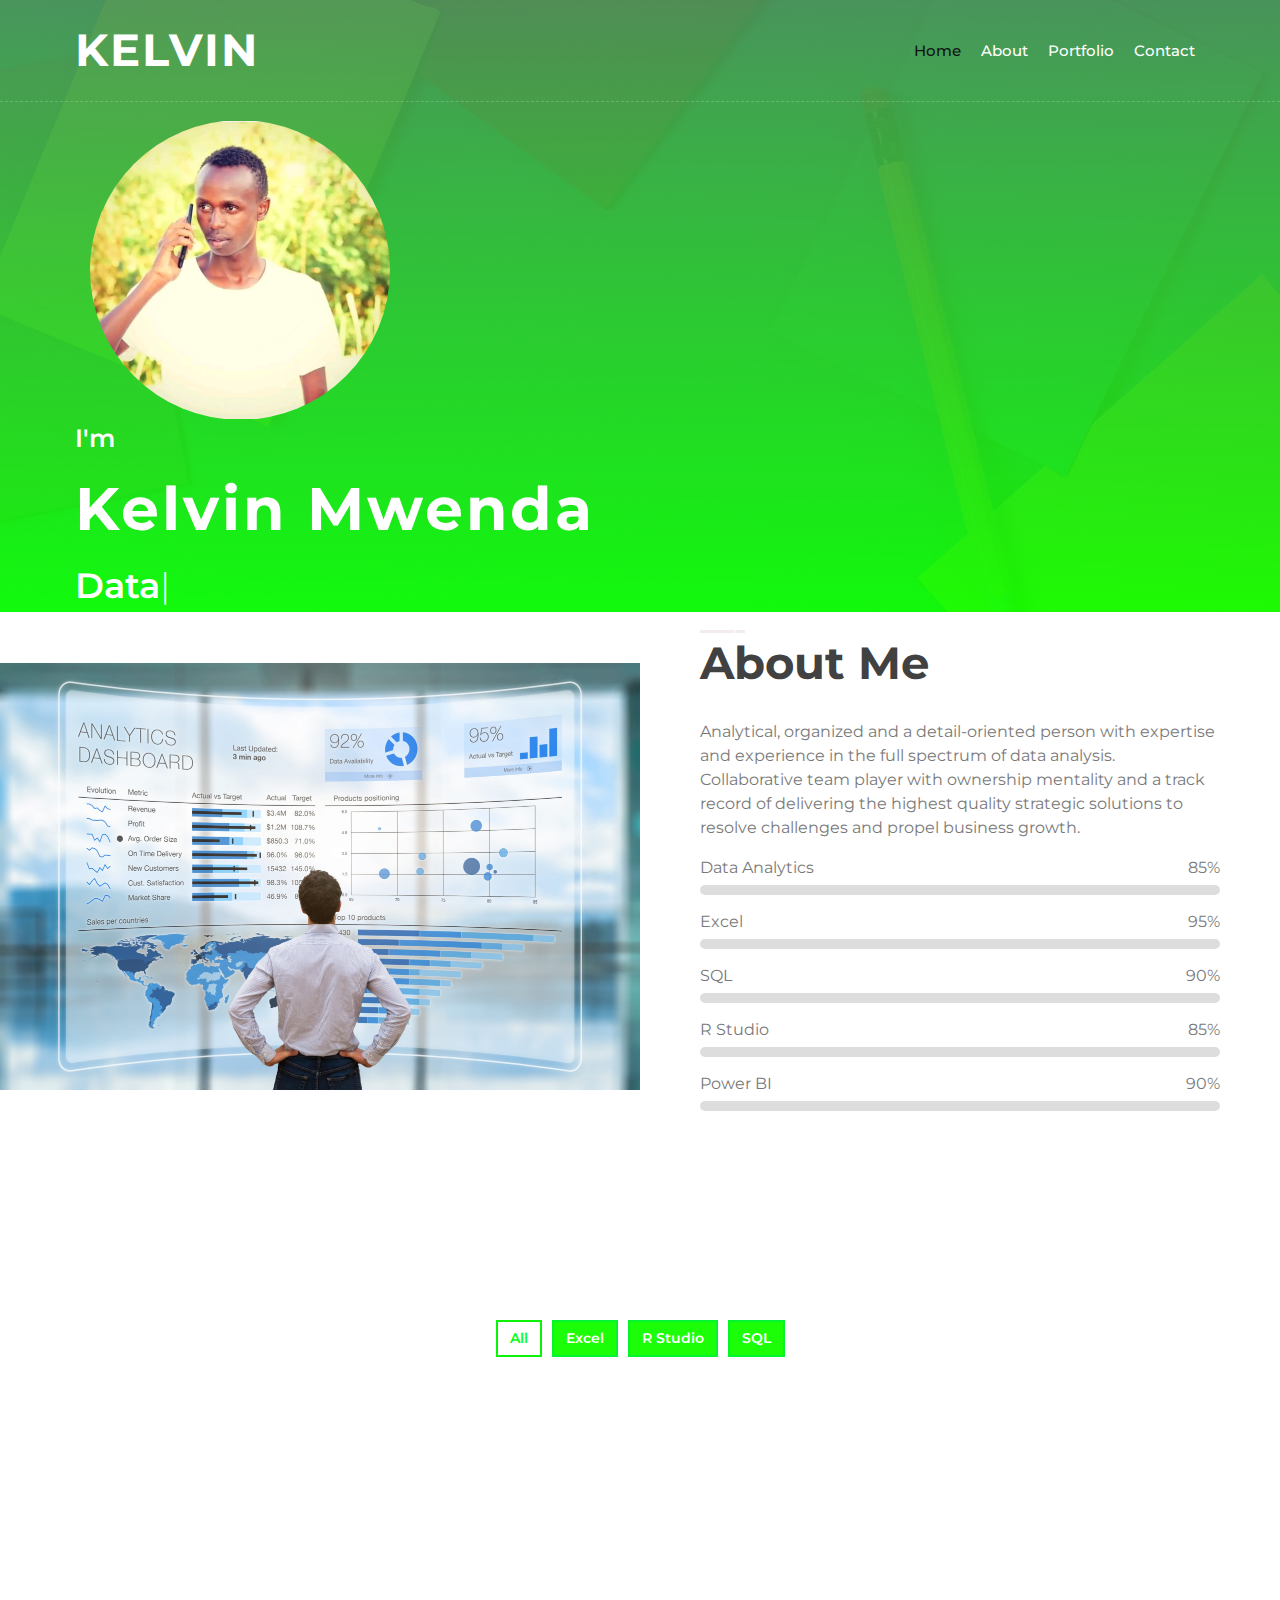
==== index.html @ 64758fe6 "Update index.html" ====
<!DOCTYPE html>
<html lang="en">
    <head>
        <meta charset="utf-8">
        <title>Kelvin - My Portfolio</title>
        <meta content="width=device-width, initial-scale=1.0" name="viewport">
        <meta content="Free Website Template" name="keywords">
        <meta content="Free Website Template" name="description">

        <!-- Favicon -->
        <link href="img/favicon.ico" rel="icon">

        <!-- Google Font -->
        <link href="https://fonts.googleapis.com/css2?family=Montserrat:wght@300;400;500;600;700&display=swap" rel="stylesheet">

        <!-- CSS Libraries -->
        <link href="https://stackpath.bootstrapcdn.com/bootstrap/4.4.1/css/bootstrap.min.css" rel="stylesheet">
        <link href="https://cdnjs.cloudflare.com/ajax/libs/font-awesome/5.10.0/css/all.min.css" rel="stylesheet">
        <link href="lib/animate/animate.min.css" rel="stylesheet">
        <link href="lib/owlcarousel/assets/owl.carousel.min.css" rel="stylesheet">
        <link href="lib/lightbox/css/lightbox.min.css" rel="stylesheet">

        <!-- Template Stylesheet -->
        <link href="css/style.css" rel="stylesheet">
    </head>

    <body data-spy="scroll" data-target=".navbar" data-offset="51">
        <!-- Nav Bar Start -->
        <div class="navbar navbar-expand-lg bg-light navbar-light">
            <div class="container-fluid">
                <a href="index.html" class="navbar-brand">KELVIN</a>
                <button type="button" class="navbar-toggler" data-toggle="collapse" data-target="#navbarCollapse">
                    <span class="navbar-toggler-icon"></span>
                </button>

                <div class="collapse navbar-collapse justify-content-between" id="navbarCollapse">
                    <div class="navbar-nav ml-auto">
                        <a href="#home" class="nav-item nav-link active">Home</a>
                        <a href="#about" class="nav-item nav-link">About</a>
                        
                        <a href="#portfolio" class="nav-item nav-link">Portfolio</a>
                      
                        <a href="#footer" class="nav-item nav-link">Contact</a>
                    </div>
                </div>
            </div>
        </div>
        <!-- Nav Bar End -->


        <!-- Hero Start -->
        <div class="hero" id="home">
            <div class="container-fluid" style="align-items: center;">
                <div class="row align-items-center" >


                    <div class="col-sm-12 col-md-6">
                        <div class="hero-content">
                            <div class="col-sm-12 col-md-6 d-block d-md-block">
                                <div class="hero-image">
                                    <img src="img/me.jpeg" alt="Hero Image">
                                </div>
                            </div>
                            <div class="hero-text">
                                <p>I'm</p>
                                <h1>Kelvin Mwenda</h1>
                                <h2></h2>
                                <div class="typed-text">Data Analyst</div>
                            </div>
                         
                        </div>
                    </div>
                   
                </div>
            </div>
        </div>
        <!-- Hero End -->

        <!-- About Start -->
        <div class="about wow fadeInUp" data-wow-delay="0.1s" id="about">
            <div class="container-fluid">
                <div class="row align-items-center">
                    <div class="col-lg-6">
                        <div class="about-img">
                            <img src="img/bg4.jpeg" alt="Image">
                        </div>
                    </div>
                    <div class="col-lg-6">
                        <div class="about-content">
                            <div class="section-header text-left">
                                <p></p>
                                <h2>About Me</h2>
                            </div>
                            <div class="about-text">
                                <p>
                                    Analytical, organized and a detail-oriented person with expertise and experience in the full
                                    spectrum of data analysis. Collaborative team player with ownership mentality and a track
                                    record of delivering the highest quality strategic solutions to resolve challenges and propel
                                    business growth.
                                </p>    
                            </div>
                            <div class="skills">
                                <div class="skill-name">
                                    <p>Data Analytics</p><p>85%</p>
                                </div>
                                <div class="progress">
                                    <div class="progress-bar" role="progressbar" aria-valuenow="85" aria-valuemin="0" aria-valuemax="100"></div>
                                </div>
                                <div class="skill-name">
                                    <p>Excel</p><p>95%</p>
                                </div>
                                <div class="progress">
                                    <div class="progress-bar" role="progressbar" aria-valuenow="95" aria-valuemin="0" aria-valuemax="100"></div>
                                </div>
                                <div class="skill-name">
                                    <p>SQL</p><p>90%</p>
                                </div>
                                <div class="progress">
                                    <div class="progress-bar" role="progressbar" aria-valuenow="90" aria-valuemin="0" aria-valuemax="100"></div>
                                </div>
                                <div class="skill-name">
                                    <p>R Studio</p><p>85%</p>
                                </div>
                                <div class="progress">
                                    <div class="progress-bar" role="progressbar" aria-valuenow="85" aria-valuemin="0" aria-valuemax="100"></div>
                                </div>
                                <div class="skill-name">
                                    <p>Power BI</p><p>90%</p>
                                </div>
                                <div class="progress">
                                    <div class="progress-bar" role="progressbar" aria-valuenow="90" aria-valuemin="0" aria-valuemax="100"></div>
                                </div>
                            </div>
                             <!-- <a class="btn" href="" id="popup-btn2">Learn More</a> -->
                          <script>


</script>
                            </div>
                        </div>
                    </div>
                </div>
            </div>
        </div>
        <!-- About End -->
        
          
       


        <!-- Portfolio Start -->
        <div class="portfolio" id="portfolio">
            <div class="container">
                <div class="section-header text-center wow zoomIn" data-wow-delay="0.1s">
                   
                    <h2>My Portfolio</h2>
                </div>
                <div class="row">
                    <div class="col-12">
                        <ul id="portfolio-filter">
                            <li data-filter="*" class="filter-active">All</li>
                            <li data-filter=".filter-1">Excel</li>
                            <li data-filter=".filter-2">R Studio</li>
                            <li data-filter=".filter-3">SQL</li>
                        </ul>
                    </div>
                </div>
                <div class="row portfolio-container">
                   
              
                    
                    <div class="col-lg-4 col-md-6 col-sm-12 portfolio-item filter-1 wow fadeInUp" data-wow-delay="0.6s">
                        <div class="portfolio-wrap">
                            <div class="portfolio-img">
                                <img src="img/excel.png" alt="Image">
                            </div>
                            <div class="portfolio-text">
                                <h3>Excel Projects</h3>
                                <a class="btn" href="#" id="popup-btn" >+</a>

<div class="popup" id="popup">
    

<div class="popup-content">
  <a href="#" id="popup-close">&times;</a>
  <div class="popup-images-container">
    <a href="#" class="popup-prev">&#10094;</a>
    <div class="popup-images">
      <img src="img/excel.png" alt="Portfolio image">
    </div>
    <a href="#" class="popup-next">&#10095;</a>
  </div>
  <p>This are many of my ongoing projects designed to analyze data using Excel. The projects basically covers all the steps involved in analyzing data using Excel. This includes cleaning and preparing data, performing descriptive analysis and creating charts and visualizations for preparing reports.
The forage KPMG virtual internship project is also included in this project.</p>
  <a href="https://github.com/Kelvin-M-Njoki/excel-projects" target="_blank">View Project</a>

 </div>
</div>

                            </div>
                        </div>
                    </div>
                    
                    <div class="col-lg-4 col-md-6 col-sm-12 portfolio-item filter-3 wow fadeInUp" data-wow-delay="0.6s">
                        <div class="portfolio-wrap">
                            <div class="portfolio-img">
                                <img src="img/SQL.png" alt="Image">
                            </div>
                            <div class="portfolio-text">
                                <h3>Udiddit SQL Project</h3>
                                <a class="btn" href="#" id="popup-btn" >+</a>

<div class="popup" id="popup">
    

<div class="popup-content">
  <a href="#" id="popup-close">&times;</a>
  <div class="popup-images-container">
    <a href="#" class="popup-prev">&#10094;</a>
    <div class="popup-images">
      <img src="img/SQL.png" alt="Portfolio image">
    </div>
    <a href="#" class="popup-next">&#10095;</a>
  </div>
  <p>Udiddit is a social news aggregator, content rating, and discussions website. It allows registered users are able to link to external content or post their own text content about various topics, ranging from common topics such as food to more arcane ones such as coding. Other users can comment on these posts, and each user is allowed to cast a vote about each post, either in an up (like) or down (dislike) direction. </p>
  <a href="https://github.com/Kelvin-M-Njoki/udiddit-project" target="_blank">View Project</a>

 </div>
</div>

                            </div>
                        </div>
                    </div>
                    <div class="col-lg-4 col-md-6 col-sm-12 portfolio-item filter-3 wow fadeInUp" data-wow-delay="0.6s">
                        <div class="portfolio-wrap">
                            <div class="portfolio-img">
                                <img src="img/deforest.png" alt="Image">
                            </div>
                            <div class="portfolio-text">
                                <h3>Deforestation SQL Project</h3>
                                <a class="btn" href="#" id="popup-btn" >+</a>

<div class="popup" id="popup">
    

<div class="popup-content">
  <a href="#" id="popup-close">&times;</a>
  <div class="popup-images-container">
    <a href="#" class="popup-prev">&#10094;</a>
    <div class="popup-images">
      <img src="img/deforest.png" alt="Portfolio image">
    </div>
    <a href="#" class="popup-next">&#10095;</a>
  </div>
  <p>A project designed to study the trends of deforestation in the world from 1990 to 2016. <br>
It aims at answering many questions regarding deforestation and the collective actions that countries must take in tackling the problem. The data used in this project is obtained from the world bank, comprising of the world forest area and land area from 1990 to 2016.</p>
  <a href="https://github.com/Kelvin-M-Njoki/deforestation-project" target="_blank">View Project</a>

 </div>
</div>

                            </div>
                        </div>
                    </div>
    <style>
 #popup-close {
    position: absolute;
    top: -20px;
    right: -20px;
    font-size: 45px;
    font-weight: bold;
    color: #0cf117;
    text-decoration: none;
    line-height: 1;
}
    .popup {
        width: 450px;
        height: auto;
        z-index: 9999;
        background-color: rgba(22,22,22,0.5); /* complimenting your modal colors */
        display: none;
        
        
      }
      
      .popup-content {
        position: fixed;
        top: 50%;
        left: 50%;
        right: 50%;
        transform: translate(-50%, -50%);
        background-color: #f0f00c;
        padding: 20px;
        text-align: center;
        width: 90%;
        height: 300px;
        overflow: auto;
      
        
      }
      
      .popup-images {
        max-width: 100%;
        height: auto;
      }
      .popup-images-container {
  position: relative;
  display: flex;
  justify-content: center;
  align-items: center;
}

.popup-prev,
.popup-next {
  position: absolute;
  top: 50%;
  transform: translateY(-50%);
  z-index: 1;
  cursor: pointer;
  font-size: 30px; /* change the font size to make the arrows bigger */
  color:  #0cf117; /* change the color of the arrows to green */
}
.popup-prev:active,
.popup-next:active {
  color: #0cf117; /* add the same color as the normal state */
}

.popup-prev {
  left: 0;
}

.popup-next {
  right: 0;
}

.popup-images {
  max-width: 100%;
  height: auto;
  display: block;
}

    </style>
    <script>

const popupBtns = document.querySelectorAll('#popup-btn');

popupBtns.forEach(popupBtn => {
  // Add event listener and code for opening the pop-up here


const popup = document.getElementById('popup');
const popupClose = document.getElementById('popup-close');

popupBtn.addEventListener('click', function(e) {
  e.preventDefault();
  popup.style.display = 'block';
  const btnRect = popupBtn.getBoundingClientRect();
  popup.style.top = btnRect.bottom + 'px';
  popup.style.left = btnRect.left + 'px';
});

popupClose.addEventListener('click', function() {
  popup.style.display = 'none';
});

const popupImages = document.querySelectorAll('.popup-images img');
const popupPrev = document.querySelector('.popup-prev');
const popupNext = document.querySelector('.popup-next');
let currentImageIndex = 0;

function showImage(index) {
  popupImages.forEach(image => image.style.display = 'none');
  popupImages[index].style.display = 'block';
}

function showNextImage() {
  currentImageIndex++;
  if (currentImageIndex >= popupImages.length) {
    currentImageIndex = 0;
  }
  showImage(currentImageIndex);
}

function showPrevImage() {
  currentImageIndex--;
  if (currentImageIndex < 0) {
    currentImageIndex = popupImages.length - 1;
  }
  showImage(currentImageIndex);
}

popupPrev.addEventListener('click', showPrevImage);
popupNext.addEventListener('click', showNextImage);
showImage(currentImageIndex);
});
        </script>
 
                </div>
            </div>
        </div>
        <!-- Portfolio End -->
         

        <!-- Footer Start -->
        <div class="footer wow fadeIn" data-wow-delay="0.3s" id="footer">
            <div class="container-fluid">
                <div class="container">
                    <div class="footer-info">
                        <h2>Kelvin Mwenda Njoki</h2>
                        <h3>62000 - 00200, Nairobi, Kenya</h3>
                        <div class="footer-menu">
                            <p>+254745020915 </p>
                            <p>kmwendanjoki@gmail.com</p>
                        </div>
                        <div class="footer-social">
                         
                            <a href="https://linkedin.com/in/kelvin-mwenda-njoki" target="_blank"><i class="fab fa-linkedin-in"></i></a>
                           <a href="mailto:kmwendanjoki@gmail.com"><i class="fas fa-envelope"></i></a>
                           <a href="tel:+254745020915"><i class="fas fa-phone"></i></a>
                           <a href="https://github.com/Kelvin-M-Njoki" target="_blank"><i class="icon brands alt fab fa-github"></i></a>
                           
                          

                        </div>
                    </div>
                </div>
                <div class="container copyright">
                    <p>&copy; <a href="#">Kelvin Mwenda</a>, All Right Reserved | Designed By <a href="">Kennedy</a></p>
                </div>
            </div>
        </div>
        <!-- Footer End -->
        
        
        <!-- Back to top button -->
        <a href="#" class="btn back-to-top"><i class="fa fa-chevron-up"></i></a>
        
        
        <!-- Pre Loader -->
        <div id="loader" class="show">
            <div class="loader"></div>
        </div>

        
        <!-- JavaScript Libraries -->
        <script src="https://code.jquery.com/jquery-3.4.1.min.js"></script>
        <script src="https://stackpath.bootstrapcdn.com/bootstrap/4.4.1/js/bootstrap.bundle.min.js"></script>
        <script src="lib/easing/easing.min.js"></script>
        <script src="lib/wow/wow.min.js"></script>
        <script src="lib/waypoints/waypoints.min.js"></script>
        <script src="lib/typed/typed.min.js"></script>
        <script src="lib/owlcarousel/owl.carousel.min.js"></script>
        <script src="lib/isotope/isotope.pkgd.min.js"></script>
        <script src="lib/lightbox/js/lightbox.min.js"></script>
        
        <!-- Contact Javascript File -->
        <script src="mail/jqBootstrapValidation.min.js"></script>
        <script src="mail/contact.js"></script>

        <!-- Template Javascript -->
        <script src="js/main.js"></script>
    </body>
</html>
---- css/style.css ----
/*******************************/
/********* General CSS *********/
/*******************************/
body {
    color: #797979;
    background: #ffffff;
    font-family: 'Montserrat', sans-serif;
}

h1,
h2, 
h3, 
h4,
h5, 
h6 {
    color: #414141;
}

a {
    color: #313131;
    transition: .3s;
}

a:hover,
a:active,
a:focus {
    color: #f0e3f3;
    outline: none;
    text-decoration: none;
}

.btn:focus,
.form-control:focus {
    box-shadow: none;
}

.container-fluid {
    max-width: 1366px;
}

.btn {
    padding: 12px 25px;
    font-size: 14px;
    font-weight: 600;
    letter-spacing: 1px;
    color: #ffffff;
    background: #03f543;
    border: 2px solid transparent;
    border-radius: 0;
    box-shadow: inset 0 0 0 50px #05fb67;
    transition: ease-out 0.3s;
    -webkit-transition: ease-out 0.3s;
    -moz-transition: ease-out 0.3s;
}

.btn:hover {
    color: #05fc19;
    background: transparent;
    box-shadow: inset 0 0 0 0 #04f63c;
    border-color: #0afd32;
}

#loader {
    position: fixed;
    top: 0;
    right: 0;
    bottom: 0;
    left: 0;
    display: flex;
    align-items: center;
    justify-content: center;
    background: #ffffff;
    opacity: 0;
    visibility: hidden;
    -webkit-transition: opacity .3s ease-out, visibility 0s linear .3s;
    -o-transition: opacity .3s ease-out, visibility 0s linear .3s;
    transition: opacity .3s ease-out, visibility 0s linear .3s;
    z-index: 999;
}

#loader.show {
    -webkit-transition: opacity .6s ease-out, visibility 0s linear 0s;
    -o-transition: opacity .6s ease-out, visibility 0s linear 0s;
    transition: opacity .6s ease-out, visibility 0s linear 0s;
    visibility: visible;
    opacity: 1;
}

#loader .loader {
    position: relative;
    width: 45px;
    height: 45px;
    border: 5px solid #dddddd;
    border-top: 5px solid #EF233C;
    border-radius: 50%;
    -webkit-animation: spin 2s linear infinite;
    animation: spin 2s linear infinite;
}

@-webkit-keyframes spin {
    0% { -webkit-transform: rotate(0deg); }
    100% { -webkit-transform: rotate(360deg); }
}

@keyframes spin {
    0% { transform: rotate(0deg); }
    100% { transform: rotate(360deg); }
}

.back-to-top {
    position: fixed;
    display: none;
    width: 44px;
    height: 44px;
    padding: 8px 0;
    text-align: center;
    line-height: 1;
    font-size: 22px;
    right: 15px;
    bottom: 15px;
    z-index: 9;
}

.back-to-top i {
    color: #ffffff;
}

.back-to-top:hover i {
    color: #414141;
}


/**********************************/
/*********** Nav Bar CSS **********/
/**********************************/
.navbar {
    position: relative;
    transition: .5s;
    z-index: 999;
}

.navbar.nav-sticky {
    position: fixed;
    top: 0;
    width: 100%;
    box-shadow: 0 2px 5px rgba(0, 0, 0, .3);
}

.navbar .navbar-brand {
    margin: 0;
    font-size: 45px;
    line-height: 0px;
    font-weight: 700;
    letter-spacing: 2px;
    transition: .5s;
    
}

.navbar .navbar-brand img {
    max-width: 100%;
    max-height: 40px;
}

.navbar .dropdown-menu {
    margin-top: 0;
    border: 0;
    border-radius: 0;
    background: #f8f9fa;
}

@media (min-width: 992px) {
    .navbar {
        position: absolute;
        width: 100%;
        padding: 30px 60px;
        background: transparent !important;
        border-bottom: 1px dashed rgba(256, 256, 256, .2);
        z-index: 9;
    }
    
    .navbar.nav-sticky {
        padding: 10px 60px;
        background: #ffffff !important;
    }
    
    .navbar .navbar-brand {
        color: #ffffff;
    }
    
    .navbar.nav-sticky .navbar-brand {
        color: #07ff07;
    }

    .navbar-light .navbar-nav .nav-link,
    .navbar-light .navbar-nav .nav-link:focus {
        padding: 10px 10px 8px 10px;
        color: #ffffff;
        font-size: 15px;
        font-weight: 500;
    }
    
    .navbar-light.nav-sticky .navbar-nav .nav-link,
    .navbar-light.nav-sticky .navbar-nav .nav-link:focus {
        color: #414141;
    }

    .navbar-light .navbar-nav .nav-link:hover,
    .navbar-light .navbar-nav .nav-link.active {
        color: #111111;
    }
    
    .navbar-light.nav-sticky .navbar-nav .nav-link:hover,
    .navbar-light.nav-sticky .navbar-nav .nav-link.active {
        color: #07ff07;
    }
}

@media (max-width: 991.98px) {   
    .navbar {
        padding: 15px;
        background: #ffffff !important;
    }
    
    .navbar .navbar-brand {
        color: #02f60b;
    }
    
    .navbar .navbar-nav {
        margin-top: 15px;
    }
    
    .navbar a.nav-link {
        padding: 5px;
    }
    
    .navbar .dropdown-menu {
        box-shadow: none;
    }
}


/*******************************/
/********** Hero CSS ***********/
/*******************************/
.hero {
    position: relative;
    width: 100%;
    margin-bottom: 45px;
    padding: 120px 0 0 0;
    overflow: hidden;
    background: linear-gradient(rgba(77, 148, 85, 0.95), rgba(18, 255, 1, 0.95)), url(../img/hero-bg.jpg);
    background-position: center;
    background-repeat: no-repeat;
    background-size: cover;
}
  
.hero .container-fluid {
    padding: 0;
    align-items: center;
}
.hero-image {
  display: flex;
  justify-content: center;
  align-items: center;
  width: 300px;
  height: 300px;
  border-radius: 50%;
  overflow: hidden;
}

.hero-image img {
    max-width: 100%;
    max-height: 100%;
  object-fit: cover;
}


.hero .hero-content {
    position: relative;
    padding-left: 75px;
    display: flex;
    align-items: flex-start;
    justify-content: center;
    flex-direction: column;
}

.hero .hero-text p {
    color: #ffffff;
    font-size: 25px;
    font-weight: 600;
    margin-bottom: 15px;
}

.hero .hero-text h1 {
    color: #ffffff;
    font-size: 60px;
    font-weight: 700;
    letter-spacing: 3px;
    margin-bottom: 15px;
}

.hero .hero-text h2 {
    display: inline-block;
    margin: 0;
    height: 35px;
    color: #ffffff;
    font-size: 35px;
    font-weight: 600;
}

.hero .hero-text .typed-text {
    display: none;
}

.hero .hero-text .typed-cursor {
    font-size: 35px;
    font-weight: 300;
    color: #ffffff;
}

.hero .hero-btn .btn {
    margin-top: 35px;
    color: #09fa29;
    background: #ffffff;
    box-shadow: inset 0 0 0 50px #ffffff;
}

.hero .hero-btn .btn:hover {
    color: #ffffff;
    background: transparent;
    box-shadow: inset 0 0 0 0 #ffffff;
    border-color: #ffffff;
}

.hero .hero-btn .btn:first-child {
    margin-right: 10px;
}

@media (max-width: 991.98px) {
    .hero {
        padding-top: 60px;
    }
    
    .hero .hero-content {
        padding: 0 15px;
    }
    
    .hero .hero-text p {
        font-size: 20px;
    }
    
    .hero .hero-text h1 {
        font-size: 45px;
    }
    
    .hero .hero-text h2 {
        font-size: 25px;
        height: 25px;
    }
    
    .hero .hero-btn .btn {
        padding: 12px 30px;
        letter-spacing: 1px;
    }
}

@media (max-width: 767.98px) {
    .hero {
        padding-top: 60px;
        padding-bottom: 60px;
        display: flex;
        align-items: center; /* Center vertically */
        justify-content: center; /* Center horizontally */
        max-width: 500px; /* Change to your desired max-width */
        margin: 0 auto; /* Centers the container on the page */
    }
    
    .hero,
    .hero .hero-text,
    .hero .hero-btn {
        width: 100%;
        text-align: center;
    }
    
    .hero .hero-text p {
        font-size: 18px;
    }
    
    .hero .hero-text h1 {
        font-size: 35px;
    }
    
    .hero .hero-text h2 {
        font-size: 22px;
        height: 22px;
    }
    
    .hero .hero-btn .btn {
        padding: 10px 15px;
        letter-spacing: 1px;
    }
}

@media (max-width: 575.98px) {
    .hero .hero-text p {
        font-size: 16px;
    }
    
    .hero .hero-text h1 {
        font-size: 30px;
    }
    
    .hero .hero-text h2 {
        font-size: 18px;
        height: 18px;
    }
    
    .hero .hero-btn .btn {
        padding: 8px 10px;
        letter-spacing: 0;
    }
}


/*******************************/
/******* Section Header ********/
/*******************************/
.section-header {
    position: relative;
    margin-bottom: 45px;
}

.section-header p {
    display: inline-block;
    margin: 0 30px;
    margin-bottom: 10px;
    padding-left: 15px;
    position: relative;
    font-size: 16px;
    font-weight: 600;
    letter-spacing: 1px;
    text-transform: uppercase;
    background: #ffffff;
}

.section-header p::before {
    position: absolute;
    content: "";
    height: 3px;
    top: 11px;
    right: 0;
    left: -30px;
    background: #f2eced;
    z-index: -1;
}

.section-header p::after {
    position: absolute;
    content: "";
    width: 3px;
    height: 3px;
    top: 11px;
    left: 3px;
    background: #faf4f4;
    z-index: 1;
}

.section-header h2 {
    margin: 0;
    position: relative;
    font-size: 45px;
    font-weight: 700;
}

@media (max-width: 767.98px) {
    .section-header h2 {
        font-size: 30px;
    }
}


/*******************************/
/********** About CSS **********/
/*******************************/
.about {
    position: relative;
    width: 100%;
    margin: -45px 0 45px 0;
}

.about .col-lg-6 {
    padding: 0;
}

.about .section-header {
    margin-bottom: 30px;
}

.about .about-img {
    position: relative;
    height: 100%;
}

.about .about-img img {
    position: relative;
    width: 100%;
    height: 100%;
    object-fit: cover;
}

.about .about-content {
    padding: 0 60px;
}

.about .about-text p {
    font-size: 16px;
}

.about .skills {
    margin-bottom: 30px;
}

.about .skill-name {
    margin-top: 15px;
}

.about .skill-name p {
    display: inline-block;
    margin-bottom: 5px;
    font-size: 16px;
    font-weight: 400;
}

.about .skill-name p:last-child {
    float: right;
}

.about .progress {
    height: 10px;
    border-radius: 10px;
    background: #dddddd;
}

.about .progress .progress-bar {
    width: 0px;
    background: #19ff04;
    border-radius: 10px;
    transition: 2s;
}

.about .about-text a.btn {
    margin-top: 15px;
}

@media (max-width: 991.98px) {
    .about .about-content {
        padding: 45px 15px 0 15px;
    }
}


/*******************************/
/******* Experience CSS ********/
/*******************************/
.experience {
    position: relative;
    padding: 45px 0 15px 0;
}

.experience .timeline {
    position: relative;
    width: 100%;
}

.experience .timeline::after {
    content: '';
    position: absolute;
    width: 2px;
    background: #01fb65;
    top: 0;
    bottom: 0;
    left: 50%;
    margin-left: -1px;
}

.experience .timeline .timeline-item {
    position: relative;
    background: inherit;
    width: 50%;
    margin-bottom: 30px;
}

.experience .timeline .timeline-item.left {
    left: 0;
    padding-right: 30px;
}

.experience .timeline .timeline-item.right {
    left: 50%;
    padding-left: 30px;
}

.experience .timeline .timeline-item::after {
    content: '';
    position: absolute;
    width: 16px;
    height: 16px;
    top: 48px;
    right: -8px;
    background: #ffffff;
    border: 2px solid #04f908;
    border-radius: 16px;
    z-index: 1;
}

.experience .timeline .timeline-item.right::after {
    left: -8px;
}

.experience .timeline .timeline-item::before {
  content: '';
  position: absolute;
  width: 0;
  height: 0;
  top: 46px;
  right: 10px;
  z-index: 1;
  border: 10px solid;
  border-color: transparent transparent transparent #dddddd;
}

.experience .timeline .timeline-item.right::before {
  left: 10px;
  border-color: transparent #dddddd transparent transparent;
}

.experience .timeline .timeline-date {
    position: absolute;
    width: 100%;
    top: 44px;
    font-size: 16px;
    font-weight: 600;
    color: #09fe4a;
    text-transform: uppercase;
    letter-spacing: 1px;
    z-index: 1;
}

.experience .timeline .timeline-item.left .timeline-date {
    text-align: left;
    left: calc(100% + 55px);
}

.experience .timeline .timeline-item.right .timeline-date {
    text-align: right;
    right: calc(100% + 55px);
}

.experience .timeline .timeline-text {
    padding: 30px;
    background: #ffffff;
    position: relative;
    border-right: 5px solid #dddddd;
    box-shadow: 0 0 60px rgba(0, 0, 0, .08);
}

.experience .timeline .timeline-item.right .timeline-text {
    border-right: none;
    border-left: 5px solid #dddddd;
}

.experience .timeline .timeline-text h2 {
    margin: 0 0 5px 0;
    font-size: 22px;
    font-weight: 600;
}

.experience .timeline .timeline-text h4 {
    margin: 0 0 10px 0;
    font-size: 16px;
    font-style: italic;
    font-weight: 400;
}

.experience .timeline .timeline-text p {
    margin: 0;
    font-size: 16px;
}

@media (max-width: 767.98px) {
    .experience .timeline::after {
        left: 8px;
    }

    .experience .timeline .timeline-item {
        width: 100%;
        padding-left: 38px;
    }
    
    .experience .timeline .timeline-item.left {
        padding-right: 0;
    }
    
    .experience .timeline .timeline-item.right {
        left: 0%;
        padding-left: 38px;
    }

    .experience .timeline .timeline-item.left::after, 
    .experience .timeline .timeline-item.right::after {
        left: 0;
    }
    
    .experience .timeline .timeline-item.left::before,
    .experience .timeline .timeline-item.right::before {
        left: 18px;
        border-color: transparent #dddddd transparent transparent;
    }
    
    .experience .timeline .timeline-item.left .timeline-date,
    .experience .timeline .timeline-item.right .timeline-date {
        position: relative;
        top: 0;
        right: auto;
        left: 0;
        text-align: left;
        margin-bottom: 10px;
    }
    
    .experience .timeline .timeline-item.left .timeline-text,
    .experience .timeline .timeline-item.right .timeline-text {
        border-right: none;
        border-left: 5px solid #dddddd;
    }
}


/*******************************/
/********* Service CSS *********/
/*******************************/
.service {
    position: relative;
    width: 100%;
    padding: 45px 0 15px 0;
}

.service .service-item {
    position: relative;
    margin-bottom: 30px;
    display: flex;
    align-items: center;
    box-shadow: inset 0 0 0 0 transparent;
    transition: ease-out 0.5s;
}

.service .service-item:hover {
    box-shadow: inset 800px 0 0 0 #04fb10;
}

.service .service-icon {
    position: relative;
    width: 150px;
    min-height: 150px;
    display: flex;
    align-items: center;
    justify-content: center;
    border: 1px solid #18ff03;
    background: #ffffff;
}

.service .service-icon i {
    position: relative;
    font-size: 60px;
    color: #0ef906;
    transition: .3s;
}

.service .service-item:hover i {
    font-size: 75px;
}

.service .service-text {
    position: relative;
    width: calc(100% - 120px);
    padding: 0 30px;
}

.service .service-text h3 {
    margin-bottom: 10px;
    font-size: 20px;
    font-weight: 600;
    transition: 1s;
}

.service .service-text p {
    margin: 0;
    font-size: 16px;
    transition: 1s;
}

.service .service-item:hover .service-text h3,
.service .service-item:hover .service-text p {
    color: #ffffff;
}

@media (max-width: 575.98px) {
    .service .service-text h3 {
        font-size: 16px;
        margin-bottom: 5px;
    }
    
    .service .service-text p {
        font-size: 14px;
    }
}


/*******************************/
/******** Portfolio CSS ********/
/*******************************/
.popup {
    display: none;
    position: fixed;
    top: 0;
    left: 0;
    height: 100%;
    width: 100%;
    background-color: rgba(0, 0, 0, 0.5);
  }
  
.popup-content {
    position: absolute;
    top: 50%;
    left: 50%;
    transform: translate(-50%, -50%);
    background-color: white;
    padding: 20px;
    text-align: center;
  }
  
.popup img {
    max-width: 100%;
    height: auto;
  }

.portfolio {
    position: relative;
    padding: 45px 0 15px 0;
}

.portfolio #portfolio-filter {
    padding: 0;
    margin: -15px 0 25px 0;
    list-style: none;
    font-size: 0;
    text-align: center;
}

.portfolio #portfolio-filter li {
    cursor: pointer;
    display: inline-block;
    margin: 5px;
    padding: 6px 12px;
    font-size: 14px;
    font-weight: 600;
    color: #ffffff;
    background: #04f530;
    border: 2px solid transparent;
    border-radius: 0;
    box-shadow: inset 0 0 0 50px #1cfe07;
    transition: ease-out 0.3s;
    -webkit-transition: ease-out 0.3s;
    -moz-transition: ease-out 0.3s;
}

.portfolio #portfolio-filter li:hover,
.portfolio #portfolio-filter li.filter-active {
    color: #07ff14;
    background: transparent;
    box-shadow: inset 0 0 0 0 #04ff3e;
    border-color: #0bf407;
}

.portfolio .portfolio-item {
    position: relative;
}

.portfolio .portfolio-wrap {
    position: relative;
    width: 100%;
}

.portfolio .portfolio-img {
    position: relative;
    overflow: hidden;
}

.portfolio .portfolio-img img {
    position: relative;
    width: 100%; 
    height: 100%; 
    object-fit: cover;
    transform: scale(1.1);
    transition: .5s;
}

.portfolio .portfolio-item:hover img {
    margin-left: 15px;
}

.portfolio .portfolio-text {
    position: relative;
    height: 60px;
    width: calc(100% - 30px);
    margin: -30px 15px 30px 15px;
    display: flex;
    align-items: center;
    background: #ffffff;
    box-shadow: 0 0 15px rgba(0, 0, 0, .12);
}

.portfolio .portfolio-text h3 {
    width: calc(100% - 70px);
    font-size: 18px;
    font-weight: 600;
    margin: 0 0 0 15px;
    white-space: nowrap;
    overflow: hidden;
}

.portfolio .portfolio-text a.btn {
    position: relative;
    width: 50px;
    height: 50px;
    padding: 0 0 2px 1px;
    display: flex;
    align-items: center;
    justify-content: center;
    font-size: 45px;
    font-weight: 100;
}

.portfolio .portfolio-item:hover a.btn {
    color: #05fe3b;
    background: transparent;
    box-shadow: inset 0 0 0 0 #03f313;
    border-color: #09f325;
}


/*******************************/
/********* Banner CSS **********/
/*******************************/
.banner {
    position: relative;
    width: 100%;
    margin: 45px 0;
    padding: 90px 0;
    background: #03f61b;
}

.banner .container {
    max-width: 750px;
    text-align: center;
}

.banner .section-header {
    margin-bottom: 20px;
}

.banner .section-header p {
    color: #414141;
    background: transparent;
}

.banner .section-header p::after {
    display: none;
}

.banner .section-header h2 {
    color: #ffffff;
}

.banner .section-header h2 span {
    color: #414141;
    font-size: 50px;
}

.banner .banner-text p {
    font-size: 18px;
    color: #ffffff;
}

.banner .banner-text .btn {
    margin-top: 15px;
    color: #3cfc07;
    background: #ffffff;
    box-shadow: inset 0 0 0 50px #ffffff;
}

.banner .banner-text .btn:hover {
    color: #ffffff;
    background: transparent;
    box-shadow: inset 0 0 0 0 #ffffff;
    border-color: #ffffff;
}


/*******************************/
/********* Pricing CSS *********/
/*******************************/
.price {
    position: relative;
    width: 100%;
    padding: 45px 0 15px 0;
}

.price .row {
    padding: 0 15px;
}

.price .col-md-4 {
    padding: 0;
}

.price .price-item {
    position: relative;
    margin-bottom: 30px;
    background: #ffffff;
}

.price .featured-item {
    box-shadow: 0 0 30px rgba(0, 0, 0, .2);
    z-index: 1;
}

.price .price-header,
.price .price-body,
.price .price-footer {
    position: relative;
    text-align: center;
}

.price .price-header {
    padding: 45px 0 30px 0;
    color: #414141;
}

.price .price-item.featured-item .price-header {
    color: #EF233C;
}

.price .price-title h2 {
    font-size: 25px;
    font-weight: 400;
    text-transform: uppercase;
}

.price .price-prices h2 {
    font-size: 45px;
    font-weight: 700;
    margin-left: 10px;
}

.price .price-prices h2 small {
    position: absolute;
    font-size: 18px;
    font-weight: 400;
    margin-top: 9px;
    margin-left: -12px;
}

.price .price-prices h2 span {
    margin-left: 1px;
    font-size: 18px;
    font-weight: 400;
}

.price .price-item.featured-item h2 {
    color: #EF233C;
}

.price .price-body {
    padding: 0 0 20px 0;
}

.price .price-description ul {
    margin: 0;
    padding: 0;
    list-style: none;
}

.price .price-description ul li {
    padding: 0 0 20px 0;
}

.price .price-item .price-action {
    padding-bottom: 45px;
}

.price .price-item .price-action .btn {
    color: #ffffff;
    background: #414141;
    box-shadow: inset 0 0 0 50px #414141;
}

.price .price-item .price-action .btn:hover {
    color: #414141;
    background: transparent;
    box-shadow: inset 0 0 0 0 #414141;
    border-color: #414141;
}

.price .price-item.featured-item .price-action .btn {
    color: #ffffff;
    background: #EF233C;
    box-shadow: inset 0 0 0 50px #EF233C;
}

.price .price-item.featured-item .price-action .btn:hover {
    color: #EF233C;
    background: transparent;
    box-shadow: inset 0 0 0 0 #EF233C;
    border-color: #EF233C;
}


/*******************************/
/*********** Team CSS **********/
/*******************************/
.team {
    position: relative;
    width: 100%;
    padding: 45px 0 15px 0;
}

.team .team-item {
    position: relative;
    background: #ffffff;
    margin-bottom: 30px;
    display: flex;
    align-items: center;
    justify-content: flex-start;
    box-shadow: inset 0 0 0 0 transparent;
    transition: ease-out 0.5s;
}

.team .team-img {
    position: relative;
    width: 50%;
    overflow: hidden;
}

.team .team-img img {
    position: relative;
    width: 100%;
    transition: .5s;
}

.team .team-text {
    position: relative;
    width: 50%;
    padding: 0 30px;
}

.team .team-text h2 {
    color: #EF233C;
    font-size: 18px;
    font-weight: 600;
    margin-bottom: 5px;
    transition: 1s;
}

.team .team-text h4 {
    font-size: 14px;
    font-weight: 600;
    margin-bottom: 15px;
    transition: 1s;
}

.team .team-text p {
    margin-bottom: 20px;
    transition: 1s;
}

.team .team-social {
    position: relative;
    display: flex;
    align-items: center;
    justify-content: flex-start;
}

.team .team-social a.btn {
    width: 35px;
    height: 35px;
    padding: 0;
    display: flex;
    align-items: center;
    justify-content: center;
    font-size: 14px;
    font-weight: normal;
    margin-right: 5px;
}

.team .team-item:hover {
    box-shadow: inset 800px 0 0 0 #EF233C;
}

.team .team-item:hover .team-img img {
    transform: scale(1.2);
}

.team .team-item:hover .team-text h2,
.team .team-item:hover .team-text h4,
.team .team-item:hover .team-text p {
    color: #ffffff;
}

.team .team-item:hover .team-social a.btn {
    background: #ffffff;
}

.team .team-item:hover .team-social a.btn:hover {
    border-color: #ffffff;
}

@media(max-width: 575.98px) {
    .team .team-text {
        padding: 0 15px;
    }
    
    .team .team-text h2 {
        font-size: 16px;
        margin-bottom: 0;
    }

    .team .team-text h4 {
        margin-bottom: 5px;
    }

    .team .team-text p {
        font-size: 14px;
        line-height: 18px;
        margin-bottom: 10px;
    }
}


/*******************************/
/******* Testimonial CSS *******/
/*******************************/
.testimonial {
    position: relative;
    margin: 45px 0;
    padding: 90px 0;
    background: #EF233C;
}

.testimonial .container {
    max-width: 900px;
}

.testimonial .testimonial-icon {
    margin-bottom: 45px;
    text-align: center;
}

.testimonial .testimonial-icon i {
    font-size: 60px;
    color: rgba(256, 256, 256, .5);
}

.testimonial .testimonial-item {
    position: relative;
    margin: 0 15px;
    text-align: center;
}

.testimonial .testimonial-img {
    position: relative;
    margin-bottom: 15px;
    z-index: 1;
}

.testimonial .testimonial-item img {
    margin: 0 auto;
    width: 120px;
    padding: 10px;
    border: 5px dotted #ffffff;
    border-radius: 100px;
}

.testimonial .testimonial-text {
    position: relative;
    margin-top: -70px;
    padding: 65px 35px 30px 35px;
    text-align: center;
    background: #ffffff;
    border-radius: 500px;
}

.testimonial .testimonial-item p {
    font-size: 18px;
    font-style: italic;
}

.testimonial .testimonial-text h3 {
    color: #EF233C;
    font-size: 18px;
    font-weight: 600;
    margin-bottom: 10px;
}

.testimonial .testimonial-text h4 {
    color: #666666;
    font-size: 14px;
    margin-bottom: 0;
}

.testimonial .owl-dots {
    margin-top: 15px;
    text-align: center;
}

.testimonial .owl-dot {
    display: inline-block;
    margin: 0 5px;
    width: 12px;
    height: 12px;
    border-radius: 50%;
    background: rgba(256, 256, 256, .5);
}

.testimonial .owl-dot.active {
    background: #ffffff;
}


/*******************************/
/********* Contact CSS *********/
/*******************************/
.contact {
    position: relative;
    width: 100%;
    margin: 45px 0;
    background: #EF233C;
}

.contact .container-fluid {
    background: url(../img/contact.jpg) left center no-repeat;
    background-size: contain;
}

.contact .contact-form {
    position: relative;
    padding: 90px 0 90px 45px;
    background: #EF233C;
}

.contact .contact-form input {
    color: #ffffff;
    padding: 15px 0;
    background: none;
    border-radius: 0;
    border: none;
    border-bottom: 1px solid rgba(256, 256, 256, .5);
}

.contact .contact-form textarea {
    color: #ffffff;
    height: 90px;
    padding: 15px 0;
    background: none;
    border-radius: 0;
    border: none;
    border-bottom: 1px solid rgba(256, 256, 256, .5);
}

.contact .contact-form .form-control::placeholder {
    color: #ffffff;
    opacity: 1;
}

.contact .contact-form .form-control:-ms-input-placeholder,
.contact .contact-form .form-control::-ms-input-placeholder {
    color: #ffffff;
}

.contact .contact-form .btn {
    margin-top: 35px;
    color: #EF233C;
    background: #ffffff;
    box-shadow: inset 0 0 0 50px #ffffff;
}

.contact .contact-form .btn:hover {
    color: #ffffff;
    background: transparent;
    box-shadow: inset 0 0 0 0 #ffffff;
    border-color: #ffffff;
}

.contact .help-block ul {
    margin: 0;
    padding: 0;
    list-style-type: none;
    font-size: 14px;
    font-style: italic;
    color: #ffffff;
}

@media (max-width: 767.98px) {
    .contact .container-fluid {
        background: none;
    }
    
    .contact .contact-form {
        padding: 90px 0;
    }
}


/*******************************/
/*********** Blog CSS **********/
/*******************************/
.blog {
    position: relative;
    width: 100%;
    padding: 45px 0 15px 0;
}

.blog .blog-item {
    position: relative;
    margin-bottom: 30px;
}

.blog .blog-img {
    position: relative;
    width: 100%;
    overflow: hidden;
}

.blog .blog-img img {
    width: 100%;
    transition: .5s;
}

.blog .blog-item:hover img {
    transform: scale(1.1);
}

.blog .blog-text {
    position: relative;
    padding: 30px;
    border-right: 1px solid rgba(0, 0, 0, .07);
    border-bottom: 1px solid rgba(0, 0, 0, .07);
    border-left: 1px solid rgba(0, 0, 0, .07);
}

.blog .blog-text h2 {
    font-size: 25px;
    font-weight: 600;
}

.blog .blog-text p {
    margin-bottom: 10px;
}

.blog .blog-item a.btn {
    margin-top: 10px;
    padding: 8px 15px;
}

.blog .blog-item a.btn i {
    margin-left: 5px;
}

.blog .blog-meta {
    position: relative;
    display: flex;
    margin-bottom: 15px;
}

.blog .blog-meta p {
    margin: 0 10px 0 0;
    font-size: 13px;
}

.blog .blog-meta i {
    color: #414141;
    margin-right: 5px;
}

.blog .blog-meta p:last-child {
    margin: 0;
}


/*******************************/
/********* Footer CSS **********/
/*******************************/
.footer {
    position: relative;
    margin-top: 45px;
    background:  #03f61b;;
}

.footer .container-fluid {
    padding: 60px 0 0 0;
}

.footer .footer-info {
    position: relative;
    width: 100%;
    text-align: center;
}

.footer .footer-info h2 {
    margin-bottom: 20px;
    font-size: 30px;
    font-weight: 700;
    color: #ffffff;
}

.footer .footer-info h3 {
    margin-bottom: 25px;
    font-size: 22px;
    font-weight: 600;
    color: #ffffff;
}

.footer .footer-menu {
    width: 100%;
    display: flex;
    justify-content: center;
}

.footer .footer-menu p {
    color: #ffffff;
    font-size: 22px;
    font-weight: 600;
    line-height: 20px;
    padding: 0 15px;
    border-right: 1px solid #ffffff;
}

.footer .footer-menu p:last-child {
    border: none;
}

.footer .footer-social {
    position: relative;
    margin-top: 15px;
}

.footer .footer-social a {
    display: inline-block;
}

.footer .footer-social a i {
    margin-right: 15px;
    font-size: 20px;
    color: #ffffff;
    transition: .3s;
}

.footer .footer-social a:last-child i {
    margin: 0;
}

.footer .footer-social a:hover i {
    color: #414141;
}

.footer .copyright {
    position: relative;
    text-align: center;
    margin-top: 30px;
    padding-top: 25px;
    padding-bottom: 25px;
}

.footer .copyright::before {
    position: absolute;
    content: "";
    width: 50%;
    height: 1px;
    top: 0;
    left: 25%;
    background: rgba(256, 256, 256, .2);
}

.footer .copyright p {
    margin: 0;
    color: #ffffff;
}

.footer .copyright .col-md-6:last-child p {
    text-align: right;
}

.footer .copyright p a {
    color: #ffffff;
    font-weight: 600;
}

.footer .copyright p a:hover {
    color: #414141;
}

@media (max-width: 575.98px) {
    .footer .footer-info h2 {
        margin-bottom: 20px;
        font-size: 20px;
        font-weight: 600;
    }

    .footer .footer-info h3 {
        margin-bottom: 20px;
        font-size: 16px;
    }

    .footer .footer-menu p {
        font-size: 16px;
        line-height: 16px;
        padding: 0 5px;
    }
}
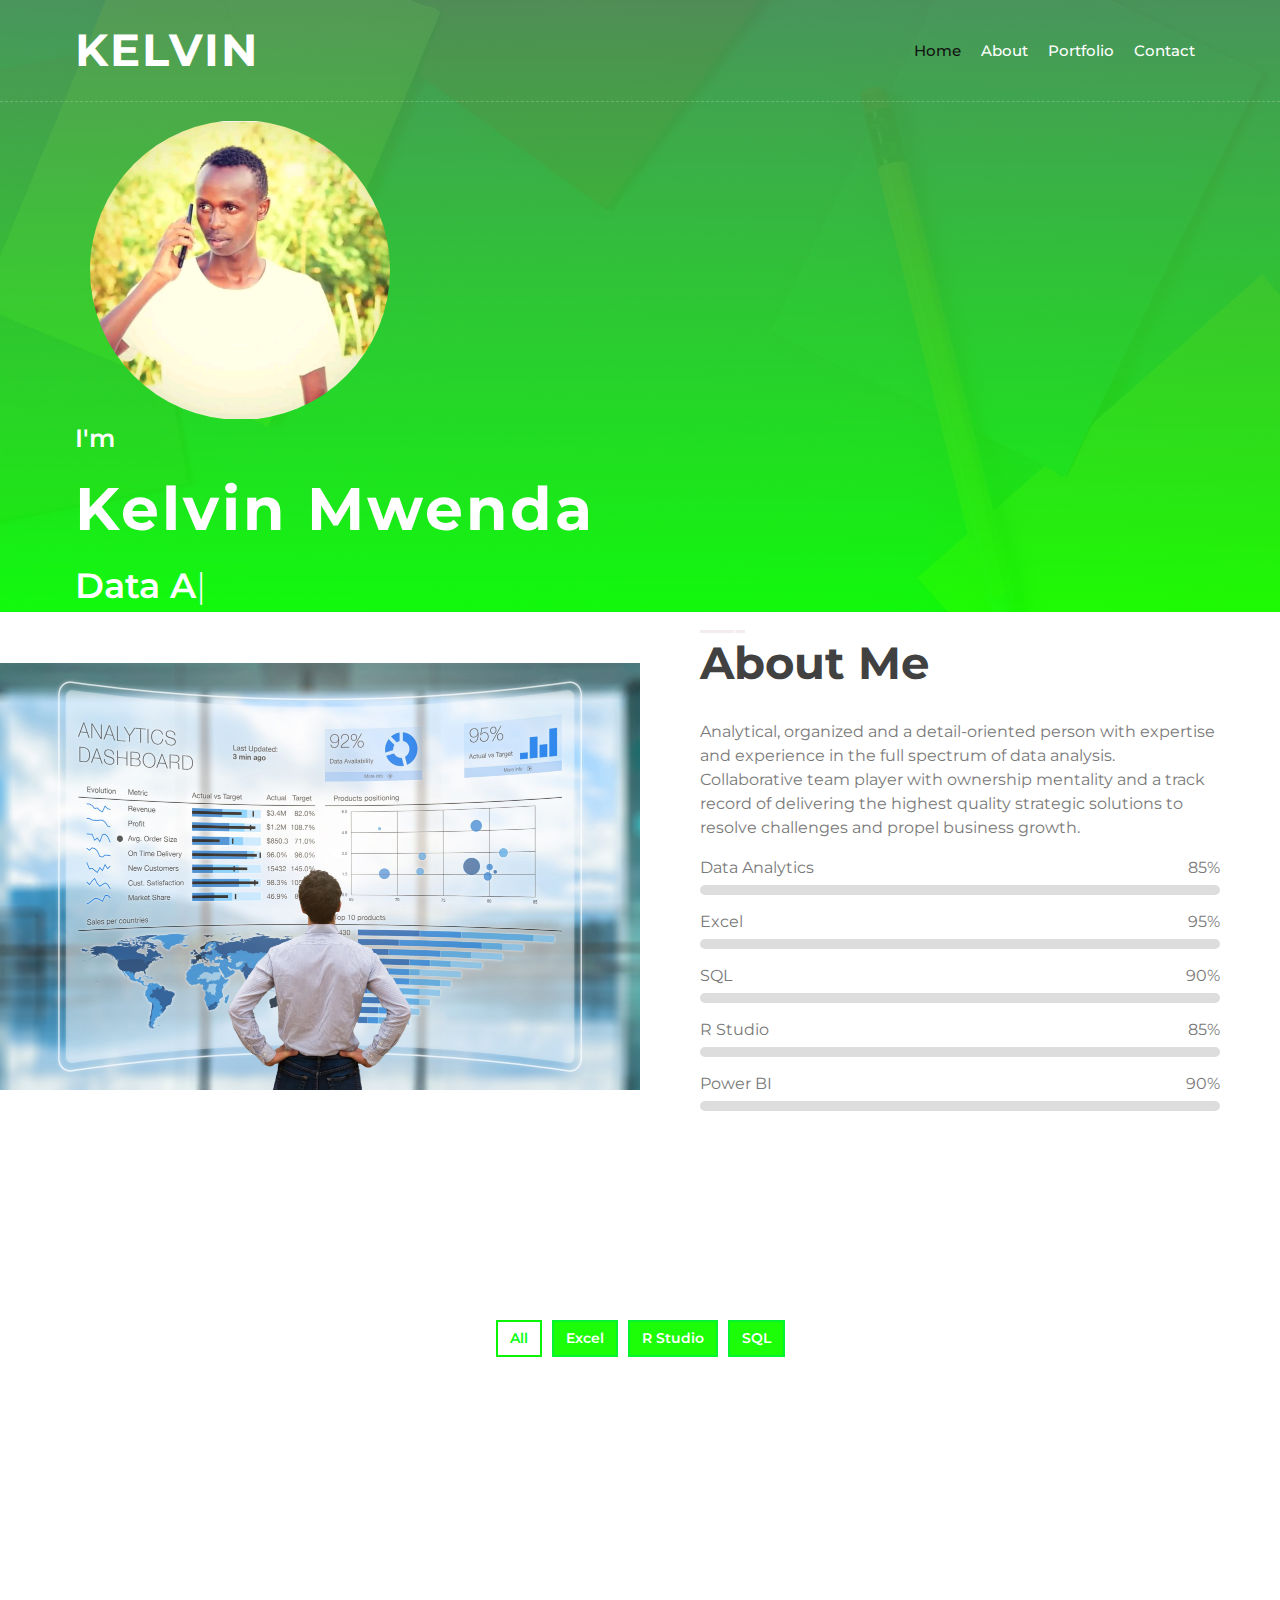
==== commit 0d4d069a: "Update index.html" ====
--- a/index.html
+++ b/index.html
@@ -211,10 +211,8 @@
                                 <a class="btn" href="#" id="popup-btn" >+</a>
 
 <div class="popup" id="popup">
-    
-
+    <a href="#" id="popup-close">&times;</a>
 <div class="popup-content">
-  <a href="#" id="popup-close">&times;</a>
   <div class="popup-images-container">
     <a href="#" class="popup-prev">&#10094;</a>
     <div class="popup-images">
@@ -264,14 +262,19 @@
                     </div>
     <style>
  #popup-close {
-    position: absolute;
-    top: -20px;
-    right: -20px;
-    font-size: 45px;
-    font-weight: bold;
-    color: #0cf117;
-    text-decoration: none;
-    line-height: 1;
+    
+     
+    position: absolute; 
+    top: 20px; 
+    right: 30px; 
+    transition: all 200ms;
+    font-size: 30px;
+    font-weight: bold; 
+    text-decoration: none; 
+    color: #333; }
+.popup-close:hover { 
+    color: orange; }
+
 }
     .popup {
         width: 450px;
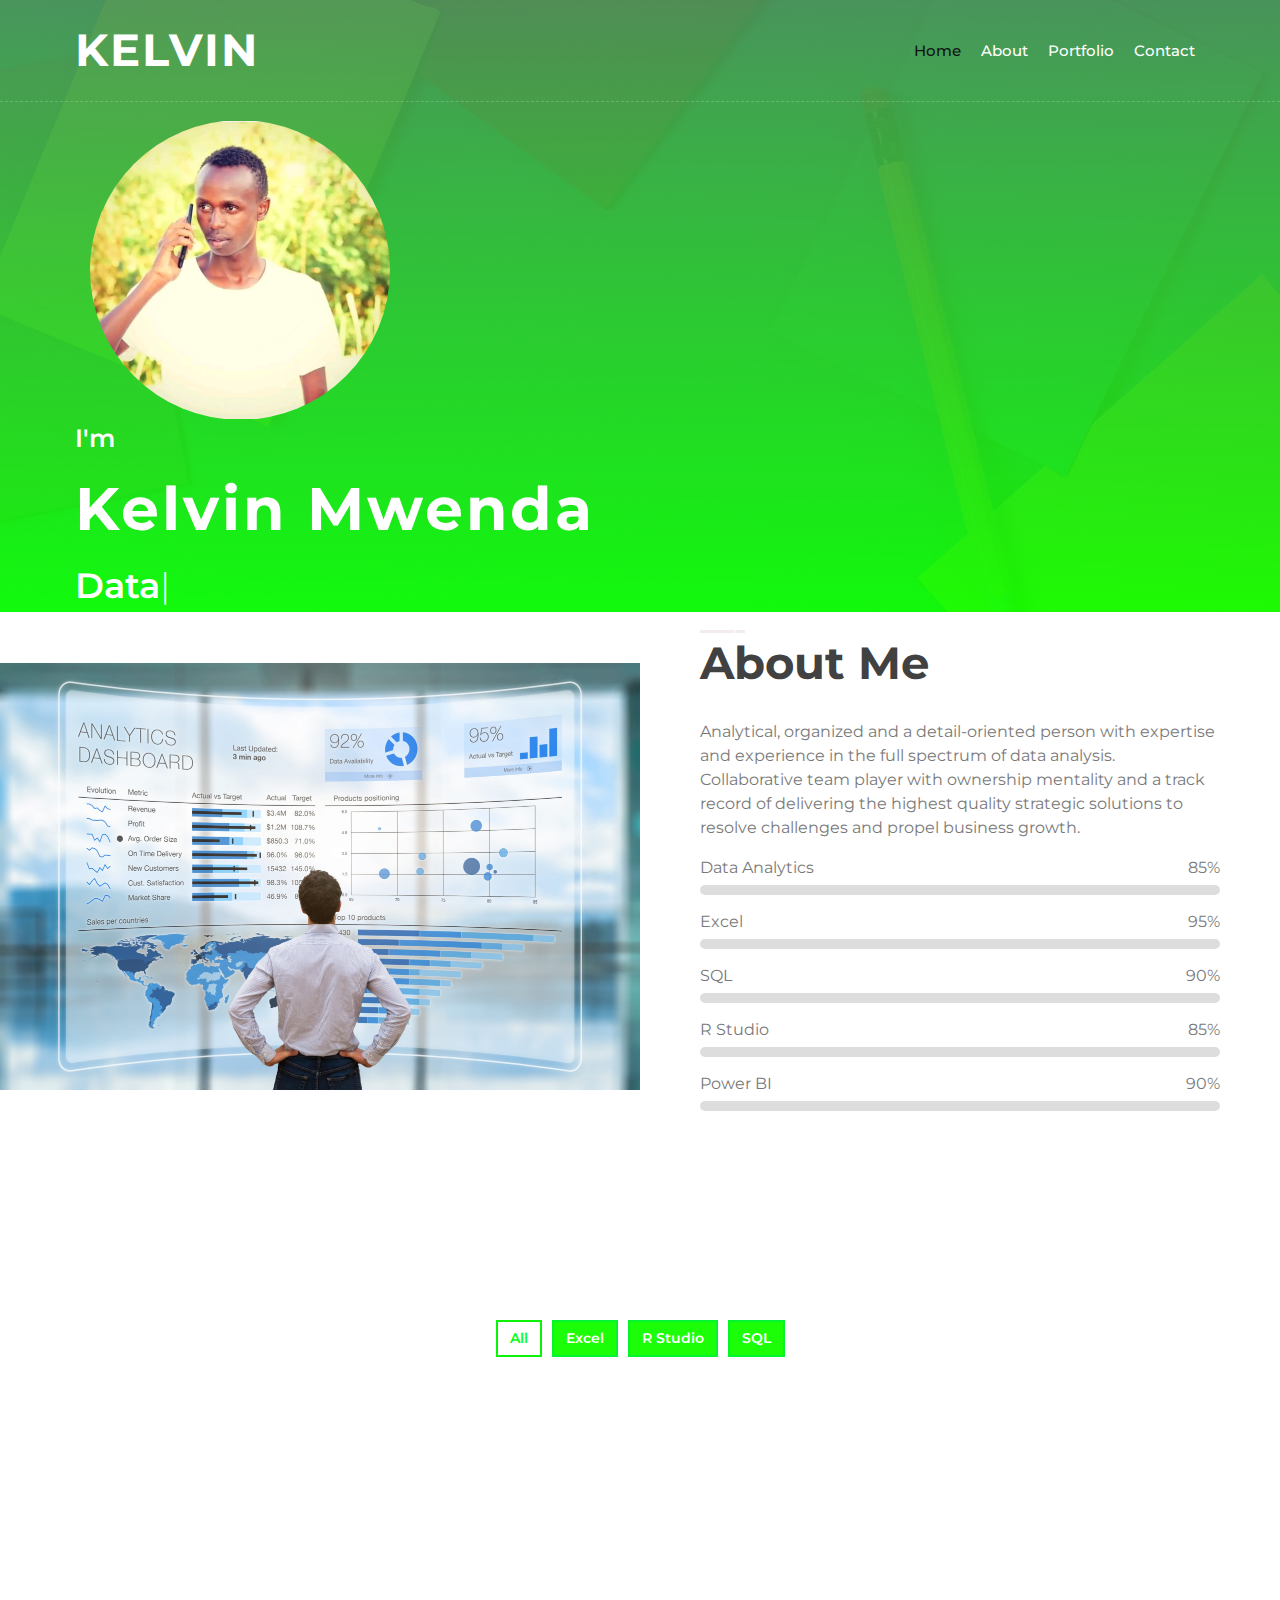
==== commit 39570e4a: "Update index.html" ====
--- a/index.html
+++ b/index.html
@@ -262,20 +262,16 @@
                     </div>
     <style>
  #popup-close {
-    
-     
     position: absolute; 
-    top: 20px; 
-    right: 30px; 
+    top: -20px; 
+    right: -30px; 
     transition: all 200ms;
     font-size: 30px;
     font-weight: bold; 
     text-decoration: none; 
-    color: #333; }
-.popup-close:hover { 
-    color: orange; }
-
-}
+    color: #0cf117; 
+    line-height: 1;
+        }
     .popup {
         width: 450px;
         height: auto;
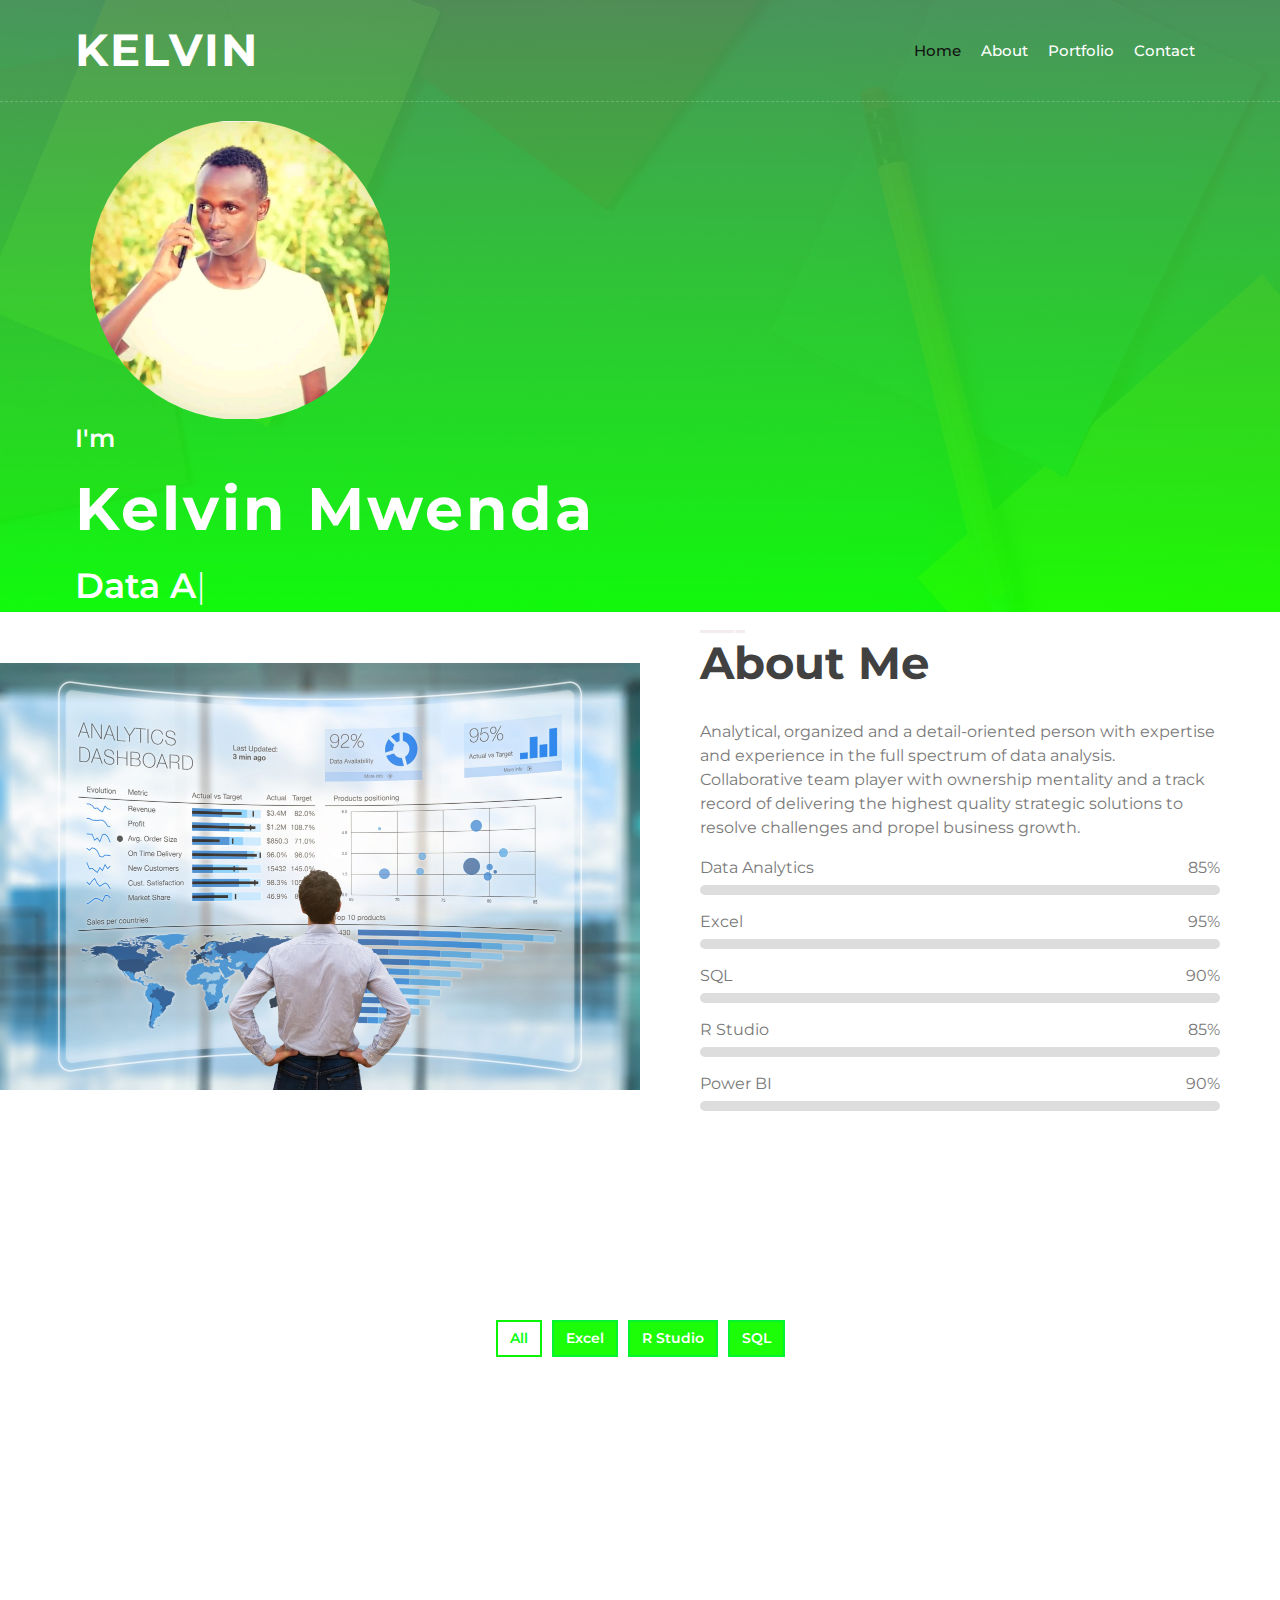
==== commit aedae6e0: "Update index.html" ====
--- a/index.html
+++ b/index.html
@@ -144,9 +144,7 @@
         </div>
         <!-- About End -->
         
-          
-       
-
+        
 
         <!-- Portfolio Start -->
         <div class="portfolio" id="portfolio">
@@ -176,26 +174,22 @@
                             </div>
                             <div class="portfolio-text">
                                 <h3>Excel Projects</h3>
-                                <a class="btn" href="#" id="popup-btn" >+</a>
-
-<div class="popup" id="popup">
-    
-
-<div class="popup-content">
-  <a href="#" id="popup-close">&times;</a>
-  <div class="popup-images-container">
-    <a href="#" class="popup-prev">&#10094;</a>
-    <div class="popup-images">
-      <img src="img/excel.png" alt="Portfolio image">
-    </div>
-    <a href="#" class="popup-next">&#10095;</a>
-  </div>
-  <p>This are many of my ongoing projects designed to analyze data using Excel. The projects basically covers all the steps involved in analyzing data using Excel. This includes cleaning and preparing data, performing descriptive analysis and creating charts and visualizations for preparing reports.
-The forage KPMG virtual internship project is also included in this project.</p>
-  <a href="https://github.com/Kelvin-M-Njoki/excel-projects" target="_blank">View Project</a>
-
- </div>
-</div>
+                                
+                                <a class="btn read-more-btn" data-popup="popup1">+</a>
+
+                                <div class="popup-overlay" id="popup1">
+                                    <!-- Popup content for button 1 -->
+                                    <div class="close-btn">X</div>
+                                    <div class="popup-content">
+                                      
+                                      <div class="popup-text">
+                                        <p>This are many of my ongoing projects designed to analyze data using Excel. This includes cleaning and preparing data, performing descriptive analysis and creating charts and visualizations for preparing reports.
+                                           </p>
+                                          <a href="https://github.com/Kelvin-M-Njoki/excel-projects" target="_blank">View Project</a>
+                                      </div>
+                                    </div>
+                                  </div>
+
 
                             </div>
                         </div>
@@ -208,23 +202,22 @@
                             </div>
                             <div class="portfolio-text">
                                 <h3>Udiddit SQL Project</h3>
-                                <a class="btn" href="#" id="popup-btn" >+</a>
-
-<div class="popup" id="popup">
-    <a href="#" id="popup-close">&times;</a>
-<div class="popup-content">
-  <div class="popup-images-container">
-    <a href="#" class="popup-prev">&#10094;</a>
-    <div class="popup-images">
-      <img src="img/SQL.png" alt="Portfolio image">
-    </div>
-    <a href="#" class="popup-next">&#10095;</a>
-  </div>
-  <p>Udiddit is a social news aggregator, content rating, and discussions website. It allows registered users are able to link to external content or post their own text content about various topics, ranging from common topics such as food to more arcane ones such as coding. Other users can comment on these posts, and each user is allowed to cast a vote about each post, either in an up (like) or down (dislike) direction. </p>
-  <a href="https://github.com/Kelvin-M-Njoki/udiddit-project" target="_blank">View Project</a>
-
- </div>
-</div>
+                                <a class="btn read-more-btn" data-popup="popup2" >+</a>
+
+ <div class="popup-overlay" id="popup2">
+                                  <!-- Popup content for button 2 -->
+                                  <div class="close-btn">X</div>
+                                  <div class="popup-content">
+                                    
+                                    <div class="popup-text">
+                                       <p>Udiddit is a social news aggregator, content rating, and discussions website. It ensures registered users are able to link to
+                                         external content or post their own text content about various topics, ranging from common topics such as food to more arcane ones such as coding. 
+                                         </p>
+                                      <a href="https://github.com/Kelvin-M-Njoki/udiddit-project" target="_blank">View Project</a>
+                                    </div>
+                                  </div>
+                                </div>
+                                        
 
                             </div>
                         </div>
@@ -236,22 +229,19 @@
                             </div>
                             <div class="portfolio-text">
                                 <h3>Deforestation SQL Project</h3>
-                                <a class="btn" href="#" id="popup-btn" >+</a>
-
-<div class="popup" id="popup">
+                                
+                                <a class="btn read-more-btn" data-popup="popup3">+</a>
+
+                                              
+
+<div class="popup-overlay" id="popup3">
     
-
+    <div class="close-btn">X</div> 
 <div class="popup-content">
-  <a href="#" id="popup-close">&times;</a>
-  <div class="popup-images-container">
-    <a href="#" class="popup-prev">&#10094;</a>
-    <div class="popup-images">
-      <img src="img/deforest.png" alt="Portfolio image">
-    </div>
-    <a href="#" class="popup-next">&#10095;</a>
-  </div>
+  
+  
   <p>A project designed to study the trends of deforestation in the world from 1990 to 2016. <br>
-It aims at answering many questions regarding deforestation and the collective actions that countries must take in tackling the problem. The data used in this project is obtained from the world bank, comprising of the world forest area and land area from 1990 to 2016.</p>
+It aims at answering many questions regarding deforestation and the collective actions that countries must take in tackling the problem.</p>
   <a href="https://github.com/Kelvin-M-Njoki/deforestation-project" target="_blank">View Project</a>
 
  </div>
@@ -260,146 +250,90 @@
                             </div>
                         </div>
                     </div>
-    <style>
- #popup-close {
-    position: absolute; 
-    top: -20px; 
-    right: -30px; 
-    transition: all 200ms;
-    font-size: 30px;
-    font-weight: bold; 
-    text-decoration: none; 
-    color: #0cf117; 
+                    <script>
+                      document.addEventListener("DOMContentLoaded", function () {
+                        const readMoreBtns = document.querySelectorAll(".read-more-btn");
+                        const popups = document.querySelectorAll(".popup-overlay");
+                      
+                        readMoreBtns.forEach(function (btn) {
+                          btn.addEventListener("click", function () {
+                            const popupId = this.getAttribute("data-popup");
+                            const popup = document.getElementById(popupId);
+                            popup.style.display = "block";
+                          });
+                        });
+                      
+                        const closeBtns = document.querySelectorAll(".close-btn");
+                      
+                        closeBtns.forEach(function (btn) {
+                          btn.addEventListener("click", function () {
+                            const popup = this.closest(".popup-overlay");
+                            popup.style.display = "none";
+                          });
+                        });
+                      });
+                      
+                      
+                      </script>
+
+  
+                </div>
+            </div>
+        </div>
+        <!-- Portfolio End -->
+<style>       
+.popup-overlay {
+  display: none;
+  position: fixed;
+  top: 0;
+  left: 0;
+  width: 100%;
+  height: 100%;
+  background: rgba(0, 0, 0, 0.8);
+  z-index: 9999;
+}
+.popup-content {
+  max-width: 500px;
+  margin: 50px auto;
+  background: #fff; /* Set default background to white */
+  border: 5px solid green;
+  padding: 20px;
+  color: #000; /* Set text color to black */
+  text-align: center;
+  overflow-y: auto;
+  max-height: 80%;
+  transition: background 0.3s; /* Add transition effect */
+}
+
+.popup-content a {
+    color: #0d0d0d;
+    font-size: 24px;
+    font-weight: bold;
+}
+.popup-content a:hover{
+    color: #0cf117;
+}
+.close-btn {
+    position: absolute;
+    top: 20px;
+    right: 50%;
+    font-size: 35px;
+    font-weight: bold;
+    color: #0cf117;
+    text-decoration: none;
     line-height: 1;
-        }
-    .popup {
-        width: 450px;
-        height: auto;
-        z-index: 9999;
-        background-color: rgba(22,22,22,0.5); /* complimenting your modal colors */
-        display: none;
-        
-        
-      }
-      
-      .popup-content {
-        position: fixed;
-        top: 50%;
-        left: 50%;
-        right: 50%;
-        transform: translate(-50%, -50%);
-        background-color: #f0f00c;
-        padding: 20px;
-        text-align: center;
-        width: 90%;
-        height: 300px;
-        overflow: auto;
-      
-        
-      }
-      
-      .popup-images {
-        max-width: 100%;
-        height: auto;
-      }
-      .popup-images-container {
-  position: relative;
-  display: flex;
-  justify-content: center;
-  align-items: center;
-}
-
-.popup-prev,
-.popup-next {
-  position: absolute;
-  top: 50%;
-  transform: translateY(-50%);
-  z-index: 1;
-  cursor: pointer;
-  font-size: 30px; /* change the font size to make the arrows bigger */
-  color:  #0cf117; /* change the color of the arrows to green */
-}
-.popup-prev:active,
-.popup-next:active {
-  color: #0cf117; /* add the same color as the normal state */
-}
-
-.popup-prev {
-  left: 0;
-}
-
-.popup-next {
-  right: 0;
-}
-
-.popup-images {
-  max-width: 100%;
-  height: auto;
-  display: block;
-}
-
-    </style>
-    <script>
-
-const popupBtns = document.querySelectorAll('#popup-btn');
-
-popupBtns.forEach(popupBtn => {
-  // Add event listener and code for opening the pop-up here
-
-
-const popup = document.getElementById('popup');
-const popupClose = document.getElementById('popup-close');
-
-popupBtn.addEventListener('click', function(e) {
-  e.preventDefault();
-  popup.style.display = 'block';
-  const btnRect = popupBtn.getBoundingClientRect();
-  popup.style.top = btnRect.bottom + 'px';
-  popup.style.left = btnRect.left + 'px';
-});
-
-popupClose.addEventListener('click', function() {
-  popup.style.display = 'none';
-});
-
-const popupImages = document.querySelectorAll('.popup-images img');
-const popupPrev = document.querySelector('.popup-prev');
-const popupNext = document.querySelector('.popup-next');
-let currentImageIndex = 0;
-
-function showImage(index) {
-  popupImages.forEach(image => image.style.display = 'none');
-  popupImages[index].style.display = 'block';
-}
-
-function showNextImage() {
-  currentImageIndex++;
-  if (currentImageIndex >= popupImages.length) {
-    currentImageIndex = 0;
-  }
-  showImage(currentImageIndex);
-}
-
-function showPrevImage() {
-  currentImageIndex--;
-  if (currentImageIndex < 0) {
-    currentImageIndex = popupImages.length - 1;
-  }
-  showImage(currentImageIndex);
-}
-
-popupPrev.addEventListener('click', showPrevImage);
-popupNext.addEventListener('click', showNextImage);
-showImage(currentImageIndex);
-});
-        </script>
- 
-                </div>
-            </div>
-        </div>
-        <!-- Portfolio End -->
-         
-
+    cursor: pointer;
+}
+
+
+.popup-text {
+  margin-bottom: 20px;
+}
+</style>  
+       
+
+
+       
         <!-- Footer Start -->
         <div class="footer wow fadeIn" data-wow-delay="0.3s" id="footer">
             <div class="container-fluid">
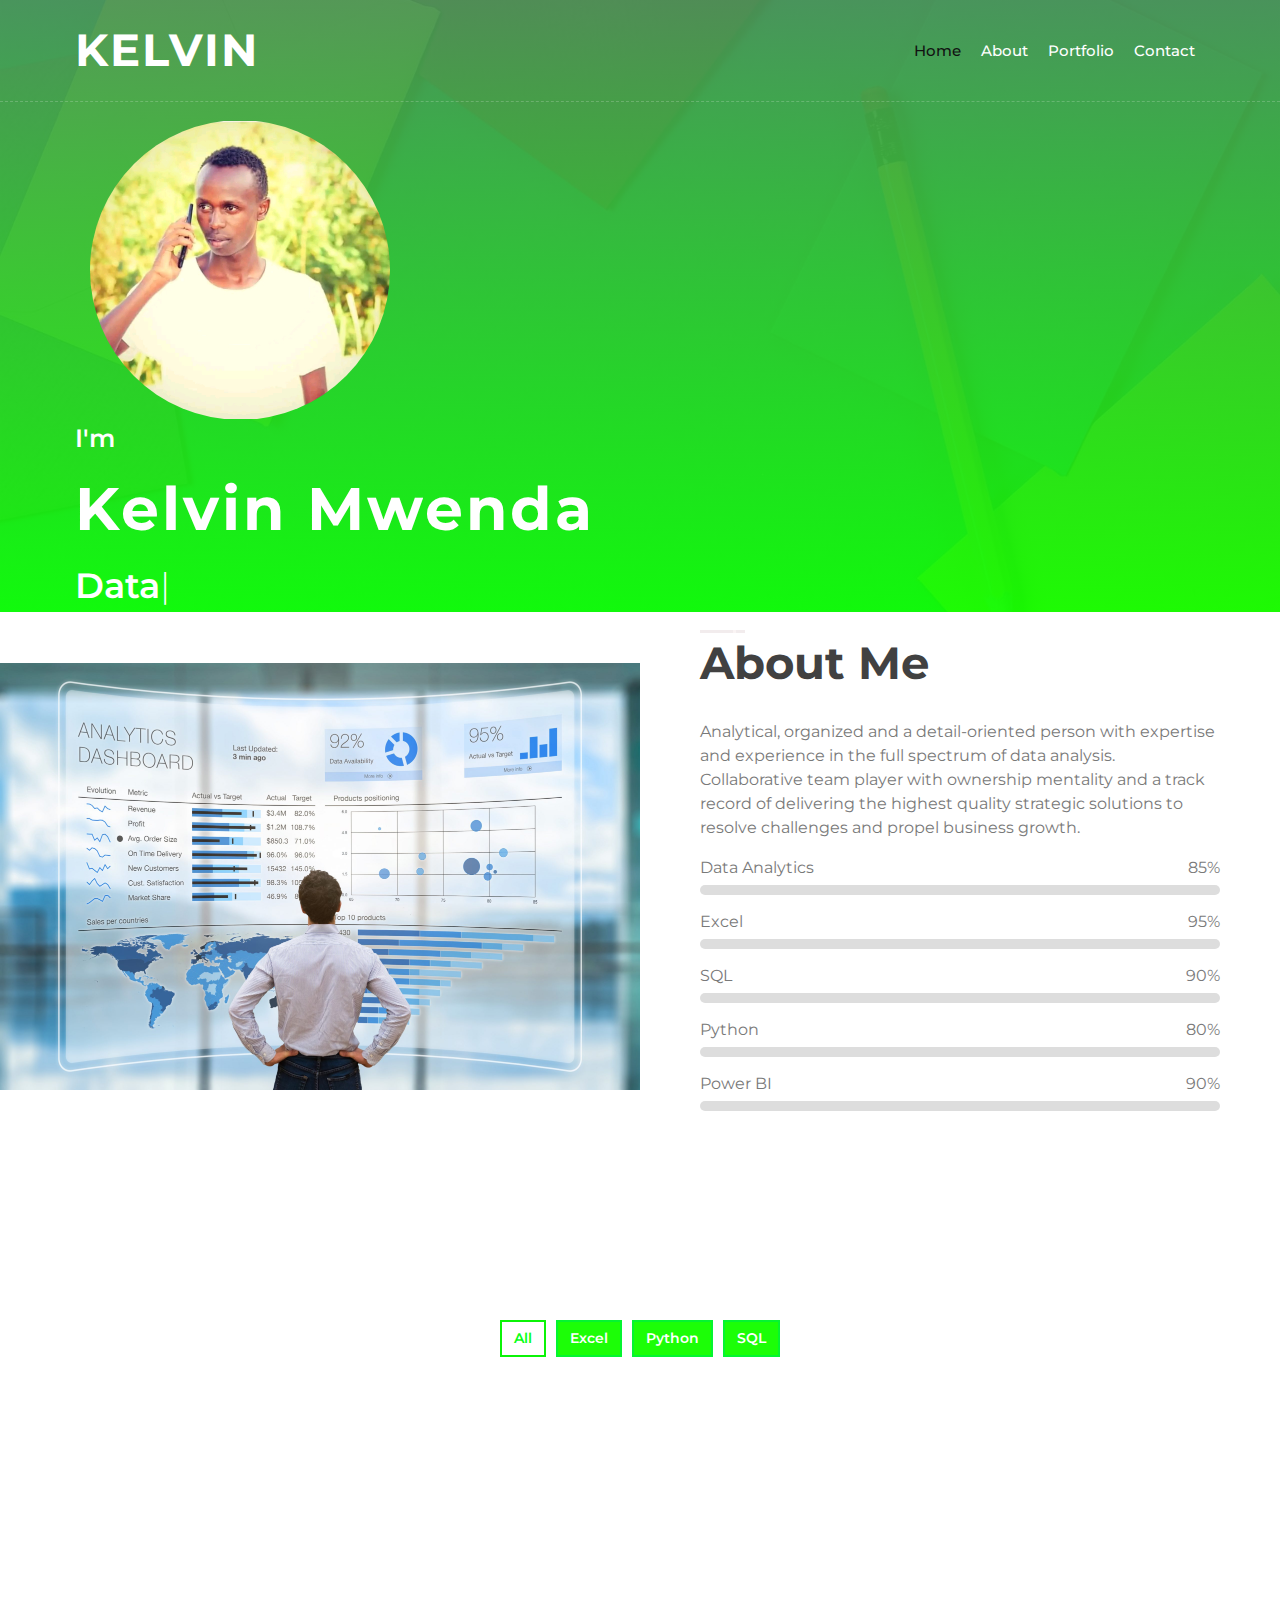
==== commit 27f3fe5e: "popup4" ====
--- a/index.html
+++ b/index.html
@@ -119,10 +119,10 @@
                                     <div class="progress-bar" role="progressbar" aria-valuenow="90" aria-valuemin="0" aria-valuemax="100"></div>
                                 </div>
                                 <div class="skill-name">
-                                    <p>R Studio</p><p>85%</p>
+                                    <p>Python</p><p>80%</p>
                                 </div>
                                 <div class="progress">
-                                    <div class="progress-bar" role="progressbar" aria-valuenow="85" aria-valuemin="0" aria-valuemax="100"></div>
+                                    <div class="progress-bar" role="progressbar" aria-valuenow="80" aria-valuemin="0" aria-valuemax="100"></div>
                                 </div>
                                 <div class="skill-name">
                                     <p>Power BI</p><p>90%</p>
@@ -158,7 +158,7 @@
                         <ul id="portfolio-filter">
                             <li data-filter="*" class="filter-active">All</li>
                             <li data-filter=".filter-1">Excel</li>
-                            <li data-filter=".filter-2">R Studio</li>
+                            <li data-filter=".filter-2">Python</li>
                             <li data-filter=".filter-3">SQL</li>
                         </ul>
                     </div>
@@ -166,8 +166,11 @@
                 <div class="row portfolio-container">
                    
               
+                   <!-- MY EXCEL PROJECTS --> 
                     
                     <div class="col-lg-4 col-md-6 col-sm-12 portfolio-item filter-1 wow fadeInUp" data-wow-delay="0.6s">
+                        
+                        <!-- PROJECT 1 --> 
                         <div class="portfolio-wrap">
                             <div class="portfolio-img">
                                 <img src="img/excel.png" alt="Image">
@@ -189,12 +192,43 @@
                                       </div>
                                     </div>
                                   </div>
-
-
-                            </div>
-                        </div>
-                    </div>
+                            </div>
+                        </div>
+                        <!-- END OF PROJECT 1 -->
+                    </div>
+
+                    <!-- MY PYTHON PROJECTS --> 
                     
+                    <div class="col-lg-4 col-md-6 col-sm-12 portfolio-item filter-2 wow fadeInUp" data-wow-delay="0.6s">
+                        
+                        <!-- PROJECT 1 --> 
+                        <div class="portfolio-wrap">
+                            <div class="portfolio-img">
+                                <img src="img/images (1).jpg" alt="Image">
+                            </div>
+                            <div class="portfolio-text">
+                                <h3>Data pipeline</h3>
+                                
+                                <a class="btn read-more-btn" data-popup="popup4">+</a>
+
+                                <div class="popup-overlay" id="popup4">
+                                    <!-- Popup content for button 1 -->
+                                    <div class="close-btn">X</div>
+                                    <div class="popup-content">
+                                      
+                                      <div class="popup-text">
+                                        <p>A project creating a data pipeline using Python and SQL that prepares, cleans and analyzes a dataset
+                                           </p>
+                                          <a href="https://github.com/Kelvin-M-Njoki/Data-Science--data_pipeline_project" target="_blank">View Project</a>
+                                      </div>
+                                    </div>
+                                  </div>
+                            </div>
+                        </div>
+                        <!-- END OF PROJECT 1 -->
+                    </div>
+
+                    <a href="https://github.com/Kelvin-M-Njoki/udiddit-project" >
                     <div class="col-lg-4 col-md-6 col-sm-12 portfolio-item filter-3 wow fadeInUp" data-wow-delay="0.6s">
                         <div class="portfolio-wrap">
                             <div class="portfolio-img">
@@ -217,11 +251,12 @@
                                     </div>
                                   </div>
                                 </div>
-                                        
-
-                            </div>
-                        </div>
-                    </div>
+                            </div>
+                        </div>
+                    </div>
+                    </a>
+
+                    <a href="https://github.com/Kelvin-M-Njoki/deforestation-project">
                     <div class="col-lg-4 col-md-6 col-sm-12 portfolio-item filter-3 wow fadeInUp" data-wow-delay="0.6s">
                         <div class="portfolio-wrap">
                             <div class="portfolio-img">
@@ -238,18 +273,15 @@
     
     <div class="close-btn">X</div> 
 <div class="popup-content">
-  
-  
   <p>A project designed to study the trends of deforestation in the world from 1990 to 2016. <br>
 It aims at answering many questions regarding deforestation and the collective actions that countries must take in tackling the problem.</p>
   <a href="https://github.com/Kelvin-M-Njoki/deforestation-project" target="_blank">View Project</a>
-
  </div>
 </div>
-
-                            </div>
-                        </div>
-                    </div>
+ </div>
+ </div>
+ </div>
+ </a>
                     <script>
                       document.addEventListener("DOMContentLoaded", function () {
                         const readMoreBtns = document.querySelectorAll(".read-more-btn");
